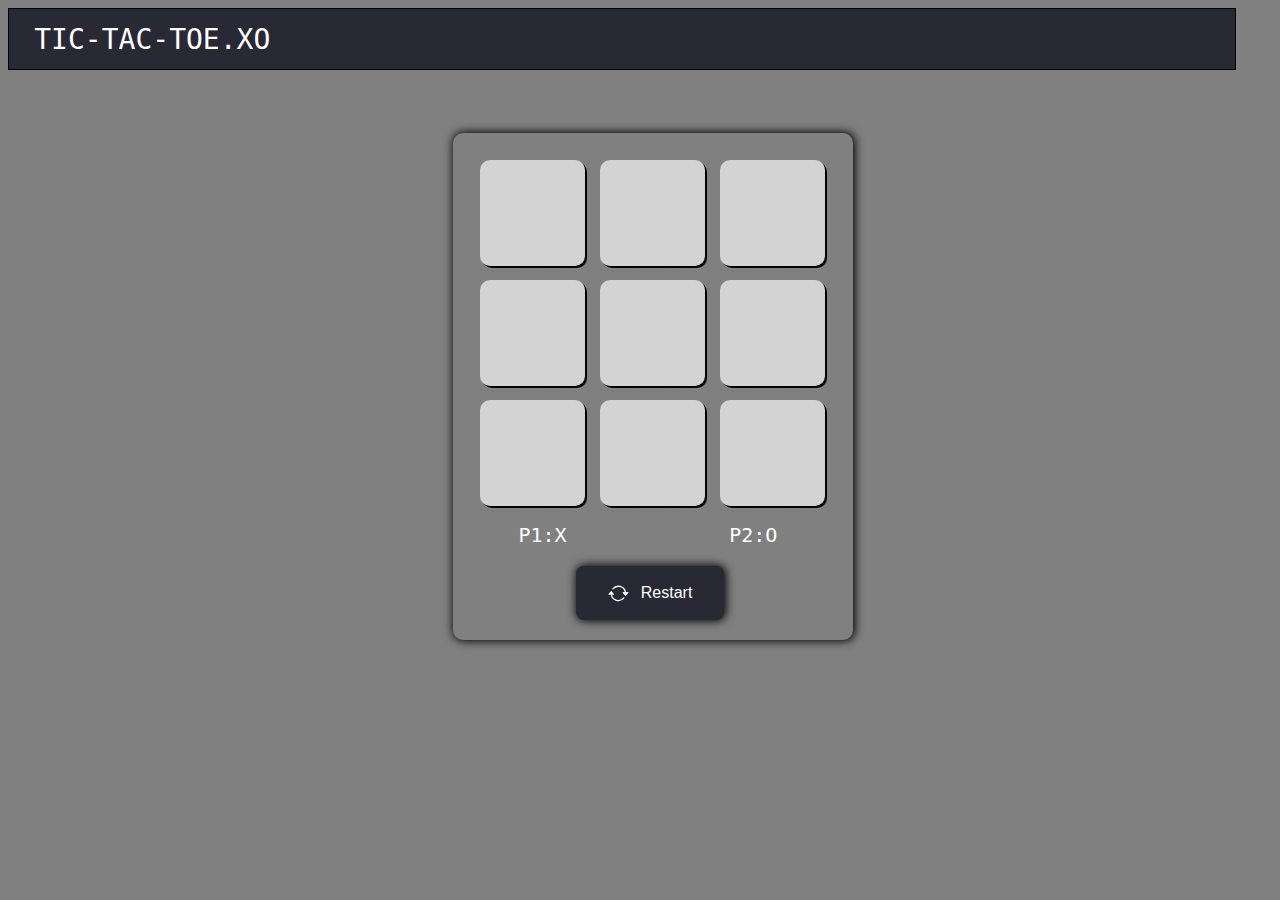
==== tictactoe.html @ a0bc3f32 "Add files via upload" ====
<!DOCTYPE html>
<html lang="en">
<head>
    <meta charset="UTF-8">
    <meta http-equiv="X-UA-Compatible" content="IE=edge">
    <meta name="viewport" content="width=device-width, initial-scale=1.0">
    <title>Document</title>
</head>
<style>

   

.grid{
    display:grid;
    grid-template-columns:120px 120px 120px;
    grid-template-rows:120px 120px 120px;
    padding:20px;

    box-shadow:1px 0px 10px 1px black;
    border-radius:10px;
    

    
}  

#items{
    border:3px dashed lightgray;
    border-radius:10px;
    background-color:lightgray;
    padding-top:15%;
    text-align:center;
    align-items:center;
    font-family:monospace;
    margin:6%;
    box-shadow:2px 2px black;
    text-shadow:3px 3px grey;

}

#items:hover{
    box-shadow:3px 0px 15px 3px black;
}

.cross{
    font-size: 60px;
    text-align: center;
    animation:blow 200ms;
    }
@keyframes blow{
    0%{font-size:0px; }
    100%{font-size:60px; }
}

.button {
  color: white;
  background-color: #282934;
  font-weight: 500;
  border-radius: 0.5rem;
  font-size: 1rem;
  line-height: 2rem;
  padding-left: 2rem;
  padding-right: 2rem;
  padding-top: 0.7rem;
  padding-bottom: 0.7rem;
  text-align: center;
  margin-right: 0.5rem;
  display: inline-flex;
  align-items: center;
  border: none;
  margin-left:95px;
  margin-top:16px;
  box-shadow:1px 0px 10px 1px black;
  float:left;
}

.button:hover {
box-shadow:5px 0px 10px 1px black;

}

.button svg {
  display: inline;
  width: 1.3rem;
  height: 1.3rem;
  margin-right: 0.75rem;
  color: white;
}

.button:focus svg {
  animation: spin_357 0.5s linear;
  outline:none;
}

@keyframes spin_357 {
  from {
    transform: rotate(0deg);
  }

  to {
    transform: rotate(360deg);
  }
}


.box {
    border:0px solid black;
  display: flex;
  justify-content: center;
    margin-top:5%;
    width:50%;
    margin-left:26%;
}

.head{
     border:1px solid black;
     display:flex;
     align-items:center;
     padding-left:2%;
     height:60px;
     width:95%;
     background-color:#282934;
     margin-top:0;

}

.title{
    border:0px solid white;
    display:flex;
    color:white;

    font-size:28px;
    align-items:center;  
    font-family:monospace;  
    
}
.p1{
    border:0px dashed #282934;
    float:left;
    margin-left:10%;
    color:white;
    width:46px;
    padding: 1%;
    border-radius: 7px;
}

.p2{
    border:0px dashed #282934;
    margin-left:72%;
    color:white;
    width: 46px;
    padding: 1%;
    border-radius: 7px;
    }


.player{
    border:0px solid  white;
    height:20px;
    width:340px;
    margin-left:7%;
    margin-top:5%;
    font-family: monospace;
    font-size: 20px;
}



.p1bx{
    border: 1px solid white;
    height: 20px;
    width: 2px;
    float: left;
}

</style>

<body style="background-color:gray; background-image:url('bg4.png');">

<div class="head">
<div class="title">TIC-TAC-TOE.XO</div>
</div>
<div class="box">
<div class="grid">
    <div id="items" class="one"></div>
    <div id="items" class="two"></div>
    <div id="items" class="three"></div>
    <div id="items" class="four"></div>
    <div id="items" class="five"></div>
    <div id="items" class="six"></div>
    <div id="items" class="seven"></div>
    <div id="items" class="eight"></div>
    <div id="items" class="nine"></div>
<div>

<div class="player"> 
    <div class="p1">P1:X
        <div class="p1box">
        </div>
    </div>
    <div class="p2">P2:O</div>
<div>

    <button  class="button" type="button" onclick="refresh()">
        <svg viewBox="0 0 16 16" class="bi bi-arrow-repeat" fill="currentColor" height="16" width="16" xmlns="http://www.w3.org/2000/svg">
        <path d="M11.534 7h3.932a.25.25 0 0 1 .192.41l-1.966 2.36a.25.25 0 0 1-.384 0l-1.966-2.36a.25.25 0 0 1 .192-.41zm-11 2h3.932a.25.25 0 0 0 .192-.41L2.692 6.23a.25.25 0 0 0-.384 0L.342 8.59A.25.25 0 0 0 .534 9z"></path>
        <path d="M8 3c-1.552 0-2.94.707-3.857 1.818a.5.5 0 1 1-.771-.636A6.002 6.002 0 0 1 13.917 7H12.9A5.002 5.002 0 0 0 8 3zM3.1 9a5.002 5.002 0 0 0 8.757 2.182.5.5 0 1 1 .771.636A6.002 6.002 0 0 1 2.083 9H3.1z" fill-rule="evenodd"></path>
      </svg>
          Restart
      </button>
         
      
<div>      
      


<div id="display"></div>
<div id="win"></div>







<script>

//var winbox=[];
//winbox=JSON.stringify(winbox);
 //console.log(` reset winbox ${winbox}`);
 //console.log(`reset winbox ${JSON.stringify(winbox)}`);

 let onevalid=true;
let twovalid=true;
let threevalid=true;
let fourvalid=true;
let fivevalid=true;
let sixvalid=true;
let sevenvalid=true;
let eightvalid=true;
let ninevalid=true;





let p1=document.querySelector(".p1");
let p2=document.querySelector(".p2");
let current="X";
var b
b=onevalid && twovalid & threevalid && fourvalid && fivevalid && sixvalid && sevenvalid && eightvalid && ninevalid ;
console.log(b);
var player={"X":'p1',"O":'p2'};

p1.addEventListener("click",function(){
    b=onevalid && twovalid & threevalid && fourvalid && fivevalid && sixvalid && sevenvalid && eightvalid && ninevalid ;
    console.log(onevalid);
    console.log("b"+b);

   if(b){
    p2.innerHTML=`P2:${current}`;
    player[current]='p2'
    p1.innerHTML=`P1:${(current=="X")?"O":"X"}`;
    player[(current=="X")?"O":"X"]='p1';
    current=(current=="O" )?"X":"O";
    console.log(player);
   };
});


p2.addEventListener("click",function(){
    // console.log(1);
    b==onevalid && twovalid & threevalid && fourvalid && fivevalid && sixvalid && sevenvalid && eightvalid && ninevalid ;
   if(b){ 
    player[current]='p2';
    p2.innerHTML=`P2:${current}`;
    p1.innerHTML=`P1:${(current=="X")?"O":"X"}`;
    player[(current=="X")?"O":"X"]='p1';
    current=(current=="O" )?"X":"O";
   };
});



var one=document.querySelector(".one");
var two=document.querySelector(".two");
var three=document.querySelector(".three");
var four=document.querySelector(".four");
var five=document.querySelector(".five");
var six=document.querySelector(".six");
var seven=document.querySelector(".seven");
var eight=document.querySelector(".eight");
var nine=document.querySelector(".nine");




const win=[
    [1,5,9],
    [3,5,7],
    [1,4,7],
    [2,5,8],
    [3,6,9],
    [1,2,3],
    [4,5,6],
    [7,8,9]
]

let userx=[];
let usero=[];
const index={1:one,2:two,3:three,4:four,5:five,6:six,7:seven,8:eight,9:nine};
const listuser={"X":userx,"O":usero};
let notwin=true;


one.addEventListener("click",function(){
    if(onevalid && notwin){
    one.classList.add("cross");
   
    one.innerHTML=current;
    if(current=="X"){
        userx.push(1);   
    }
    else{
        usero.push(1);   
    };
    
    check(current,listuser[current]);
    current=(current=="O" )?"X":"O";
    };
    onevalid=false;
   console.log(onevalid)

});


two.addEventListener("click",function(){

    if(twovalid && notwin){

    two.classList.add("cross");
    
    two.innerHTML=current;
    if(current=="X"){
        userx.push(2);
    }
    else{
        usero.push(2);
    };
    check(current,listuser[current]);
    current=(current=="O")?"X":"O";
};

twovalid=false;
//console.log(current);

    
});

three.addEventListener("click",function(){
    if(threevalid && notwin){
    three.classList.add("cross");
    //console.log(winbox);
    
    three.innerHTML=current;
        if(current=="X"){
        userx.push(3);
        
    }
    else{
        usero.push(3);
    };
    check(current,listuser[current]);
    current=(current=="O")?"X":"O";
    console.log(winbox);
   // document.getElementById("win").innerHTML=notwin;
};
    threevalid=false;
    //console.log(current);

});

four.addEventListener("click",function(){
    if(fourvalid && notwin){
    four.classList.add("cross");
   
    four.innerHTML=current;

    if(current=="X"){
        userx.push(4);
    }
    else{
        usero.push(4);
    };
    check(current,listuser[current]);
    current=(current=="O")?"X":"O";

};
    fourvalid=false;
   // console.log(current);

});

five.addEventListener("click",function(){
    if(fivevalid && notwin){
    five.classList.add("cross");
   
    five.innerHTML=current;
    
    if(current=="X"){
        userx.push(5);
    }
    else{
        usero.push(5);
    };
    check(current,listuser[current]);
    current=(current=="O")?"X":"O";
    console.log(winbox);

};
    fivevalid=false;
    //console.log(current);

});
six.addEventListener("click",function(){
    if(sixvalid && notwin){
    six.classList.add("cross");
  
    six.innerHTML=current;
    
    if(current=="X"){
        userx.push(6);
    }
    else{
        usero.push(6);
    }
    check(current,listuser[current]);
    current=(current=="O")?"X":"O";
    console.log(winbox);

};
    sixvalid=false;
   // console.log(current);

});
seven.addEventListener("click",function(){
    if(sevenvalid && notwin){
    seven.classList.add("cross");
    
    seven.innerHTML=current;

    if(current=="X"){
        userx.push(7);
    }
    else{
        usero.push(7);
    }
    check(current,listuser[current]);
    current=(current=="O")?"X":"O";

};
    sevenvalid=false;
    //console.log(current);

});

eight.addEventListener("click",function(){
    if(eightvalid && notwin ){
    eight.classList.add("cross");
    
    eight.innerHTML=current;
    
    if(current=="X"){
        userx.push(8);
    }
    else{
        usero.push(8);
    }
    check(current,listuser[current]);
    current=(current=="O")?"X":"O";
    console.log(winbox);

};
    eightvalid=false;

});
nine.addEventListener("click",function(){
    if(ninevalid && notwin){
    nine.classList.add("cross");
    
    nine.innerHTML=current;
   
    if(current=="X"){
        userx.push(9);
    }
    else{
        usero.push(9);
    }
    check(current,listuser[current]);
    current=(current=="O" )?"X":"O";
    //console.log(userx);
    console.log(` 9th ${winbox}`);

};
    ninevalid=false;
});

//check(current,listuser[current]);


var winbox=[];


function check(current,list){
    
let z='';
for(let i=0;i<win.length;i++){
    let value=0;
    let iswin=false;
    for(let i1=0;i1<win[i].length;i1++){
        if(list.includes(win[i][i1])){
            value++;
          //  console.log(value);    
        }
        if(value==3){
            iswin=true;

            winbox=win[i];
            console.log(`winbox ${winbox}`);

            break;
        }
        else{
         //   console.log(iswin);
            let ccc=0;
        }
}
    if(iswin){
        z="win - "+player[current];
        if(player[current]=="p1"){
            p1.style.color="green";
            p2.style.color="red";
            p1.style.background="white";
            p2.style.background="white";


        }
        else{
            p1.style.color="red";
            p2.style.color="green";
            p1.style.background="white";
            p2.style.background="white";
        };

        console.log(z);
        for(let i=0;i<winbox.length;i++){
        
            index[winbox[i]].style.color="white";
            index[winbox[i]].style.background="#282934";    
        };
        var winbox=[];
        console.log(`winbox 2nd ${winbox}`);
        notwin=false;
    
        break;

    }
    

}

document.getElementById("display").innerHTML="";


};

function refresh(){
    window.location.reload();
};



</script>    


</body>
</html>
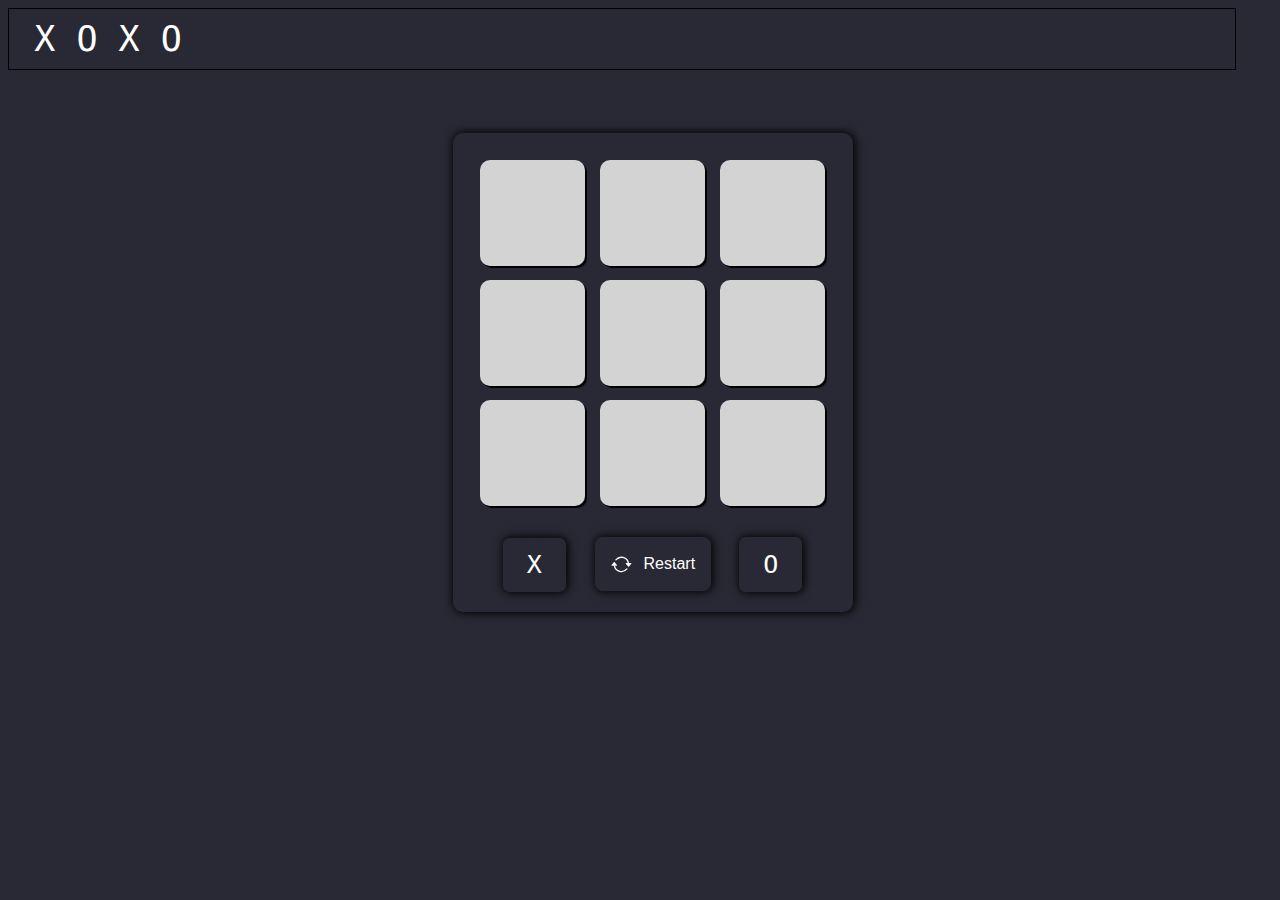
==== commit b64478c0: "Add files via upload" ====
--- a/tictactoe.html
+++ b/tictactoe.html
@@ -12,33 +12,32 @@
 
 .grid{
     display:grid;
-    grid-template-columns:120px 120px 120px;
-    grid-template-rows:120px 120px 120px;
+    grid-template-columns:120px 120px 120px ;
+    grid-template-rows:120px 120px 120px ;
     padding:20px;
-
     box-shadow:1px 0px 10px 1px black;
     border-radius:10px;
-    
-
-    
+
+       
 }  
 
 #items{
     border:3px dashed lightgray;
     border-radius:10px;
     background-color:lightgray;
-    padding-top:15%;
+    padding-top:14%;
     text-align:center;
     align-items:center;
     font-family:monospace;
     margin:6%;
     box-shadow:2px 2px black;
     text-shadow:3px 3px grey;
-
+    
 }
 
 #items:hover{
     box-shadow:3px 0px 15px 3px black;
+    
 }
 
 .cross{
@@ -58,8 +57,8 @@
   border-radius: 0.5rem;
   font-size: 1rem;
   line-height: 2rem;
-  padding-left: 2rem;
-  padding-right: 2rem;
+  padding-left: 1rem;
+  padding-right: 1rem;
   padding-top: 0.7rem;
   padding-bottom: 0.7rem;
   text-align: center;
@@ -67,8 +66,8 @@
   display: inline-flex;
   align-items: center;
   border: none;
-  margin-left:95px;
-  margin-top:16px;
+  margin-left:20px;
+  margin-top:0px;
   box-shadow:1px 0px 10px 1px black;
   float:left;
 }
@@ -128,28 +127,45 @@
     display:flex;
     color:white;
 
-    font-size:28px;
+    font-size:35px;
     align-items:center;  
     font-family:monospace;  
     
 }
 .p1{
-    border:0px dashed #282934;
+    border:5px dashed #282934;
     float:left;
-    margin-left:10%;
+    margin-left:6.4%;
     color:white;
     width:46px;
+    height: 30px;
     padding: 1%;
     border-radius: 7px;
+    margin-right: 2.7%;
+    margin-top: 0.3%;
+    padding-top: 2%;
+    padding-bottom: 2%;
+    text-align: center;
+    box-shadow: 1px 0px 10px 1px black;
+    font-size: 25px;
+
 }
 
 .p2{
-    border:0px dashed #282934;
-    margin-left:72%;
+    border:5px dashed #282934;
+    margin-left:76%;
     color:white;
     width: 46px;
     padding: 1%;
+    height: 30px;
+    padding-top: 8px;
+    padding-bottom: 7px;
     border-radius: 7px;
+    margin-top: 7%;
+    box-shadow: 1px 0px 10px 1px black;
+    text-align: center;
+    font-size: 25px;
+
     }
 
 
@@ -174,10 +190,10 @@
 
 </style>
 
-<body style="background-color:gray; background-image:url('bg4.png');">
+<body style="background-color:gray; background-image:url('bg.png');">
 
 <div class="head">
-<div class="title">TIC-TAC-TOE.XO</div>
+<div class="title">X O X O</div>
 </div>
 <div class="box">
 <div class="grid">
@@ -193,21 +209,21 @@
 <div>
 
 <div class="player"> 
-    <div class="p1">P1:X
-        <div class="p1box">
-        </div>
+
+    <div class="p1" style="float: left;">X
+        
     </div>
-    <div class="p2">P2:O</div>
-<div>
-
-    <button  class="button" type="button" onclick="refresh()">
+
+  
+    <button  class="button" type="button" onclick="refresh()" style="float:left;">
         <svg viewBox="0 0 16 16" class="bi bi-arrow-repeat" fill="currentColor" height="16" width="16" xmlns="http://www.w3.org/2000/svg">
         <path d="M11.534 7h3.932a.25.25 0 0 1 .192.41l-1.966 2.36a.25.25 0 0 1-.384 0l-1.966-2.36a.25.25 0 0 1 .192-.41zm-11 2h3.932a.25.25 0 0 0 .192-.41L2.692 6.23a.25.25 0 0 0-.384 0L.342 8.59A.25.25 0 0 0 .534 9z"></path>
         <path d="M8 3c-1.552 0-2.94.707-3.857 1.818a.5.5 0 1 1-.771-.636A6.002 6.002 0 0 1 13.917 7H12.9A5.002 5.002 0 0 0 8 3zM3.1 9a5.002 5.002 0 0 0 8.757 2.182.5.5 0 1 1 .771.636A6.002 6.002 0 0 1 2.083 9H3.1z" fill-rule="evenodd"></path>
       </svg>
           Restart
       </button>
-         
+<div class="p2">O</div>
+
       
 <div>      
       
@@ -257,9 +273,9 @@
     console.log("b"+b);
 
    if(b){
-    p2.innerHTML=`P2:${current}`;
+    p2.innerHTML=`${current}`;
     player[current]='p2'
-    p1.innerHTML=`P1:${(current=="X")?"O":"X"}`;
+    p1.innerHTML=`${(current=="X")?"O":"X"}`;
     player[(current=="X")?"O":"X"]='p1';
     current=(current=="O" )?"X":"O";
     console.log(player);
@@ -323,12 +339,12 @@
     else{
         usero.push(1);   
     };
-    
+    onevalid=false;
     check(current,listuser[current]);
     current=(current=="O" )?"X":"O";
     };
-    onevalid=false;
-   console.log(onevalid)
+  //  draw();
+   console.log(onevalid);
 
 });
 
@@ -346,11 +362,13 @@
     else{
         usero.push(2);
     };
+    twovalid=false;
     check(current,listuser[current]);
     current=(current=="O")?"X":"O";
-};
-
-twovalid=false;
+  //  draw();
+};
+
+
 //console.log(current);
 
     
@@ -369,12 +387,14 @@
     else{
         usero.push(3);
     };
+    threevalid=false;
     check(current,listuser[current]);
     current=(current=="O")?"X":"O";
     console.log(winbox);
+   // draw();
    // document.getElementById("win").innerHTML=notwin;
 };
-    threevalid=false;
+    
     //console.log(current);
 
 });
@@ -391,11 +411,13 @@
     else{
         usero.push(4);
     };
+    fourvalid=false;
     check(current,listuser[current]);
     current=(current=="O")?"X":"O";
-
-};
-    fourvalid=false;
+   // draw();
+
+};
+    
    // console.log(current);
 
 });
@@ -412,12 +434,14 @@
     else{
         usero.push(5);
     };
+    fivevalid=false;
     check(current,listuser[current]);
     current=(current=="O")?"X":"O";
     console.log(winbox);
-
-};
-    fivevalid=false;
+  //  draw();
+
+};
+   
     //console.log(current);
 
 });
@@ -433,12 +457,14 @@
     else{
         usero.push(6);
     }
+    sixvalid=false;
     check(current,listuser[current]);
     current=(current=="O")?"X":"O";
     console.log(winbox);
-
-};
-    sixvalid=false;
+   // draw();
+
+};
+   
    // console.log(current);
 
 });
@@ -454,11 +480,13 @@
     else{
         usero.push(7);
     }
+    sevenvalid=false;
     check(current,listuser[current]);
     current=(current=="O")?"X":"O";
-
-};
-    sevenvalid=false;
+  //  draw();
+
+};
+    
     //console.log(current);
 
 });
@@ -475,12 +503,15 @@
     else{
         usero.push(8);
     }
+    eightvalid=false;
     check(current,listuser[current]);
     current=(current=="O")?"X":"O";
     console.log(winbox);
-
-};
-    eightvalid=false;
+   // draw();
+    
+
+};
+    
 
 });
 nine.addEventListener("click",function(){
@@ -495,23 +526,33 @@
     else{
         usero.push(9);
     }
-    check(current,listuser[current]);
+    ninevalid=false;
+
+    check(current,listuser[current]);
+    
     current=(current=="O" )?"X":"O";
     //console.log(userx);
-    console.log(` 9th ${winbox}`);
-
-};
-    ninevalid=false;
+    console.log(` 9th ${ninevalid}`);
+    draw();
+
+};
+    
 });
 
 //check(current,listuser[current]);
-
+ var c= (onevalid==false && twovalid==false && threevalid ==false && fourvalid==false &&  fivevalid ==false && sixvalid==false && sevenvalid==false && eightvalid==false && ninevalid==false );
+ 
+ 
 
 var winbox=[];
 
 
+
+
+
 function check(current,list){
-    
+   
+      
 let z='';
 for(let i=0;i<win.length;i++){
     let value=0;
@@ -521,7 +562,10 @@
             value++;
           //  console.log(value);    
         }
-        if(value==3){
+
+
+
+    if(value==3){
             iswin=true;
 
             winbox=win[i];
@@ -530,25 +574,40 @@
             break;
         }
         else{
-         //   console.log(iswin);
-            let ccc=0;
+            
+    console.log(iswin);
+    var draw= !(onevalid || twovalid || threevalid || fourvalid || fivevalid || sixvalid || sevenvalid || eightvalid || ninevalid );
+    if(draw){
+            console.log(b);
+            p2.style.boxShadow="1px 0px 10px 3px orange";
+            p1.style.boxShadow="1px 0px 10px 3px orange";
+         };
+
+    }
+}
+
+    if(iswin){
+
+
+
+        z="win - "+player[current];
+        
+        if(player[current]=="p1"){
+            p1.style.boxShadow="1px 0px 10px 3px green";
+            p2.style.boxShadow="1px 0px 10px 3px red";
+            console.log(`b= `+b);
+           // p1.style.background="lightgray";
+           // p2.style.background="lightgray";
+
+
         }
-}
-    if(iswin){
-        z="win - "+player[current];
-        if(player[current]=="p1"){
-            p1.style.color="green";
-            p2.style.color="red";
-            p1.style.background="white";
-            p2.style.background="white";
-
-
-        }
+       
         else{
-            p1.style.color="red";
-            p2.style.color="green";
-            p1.style.background="white";
-            p2.style.background="white";
+            p2.style.boxShadow="1px 0px 10px 3px green";
+            p1.style.boxShadow="1px 0px 10px 3px red";
+          
+          //  p1.style.background="white";
+           // p2.style.background="white";
         };
 
         console.log(z);
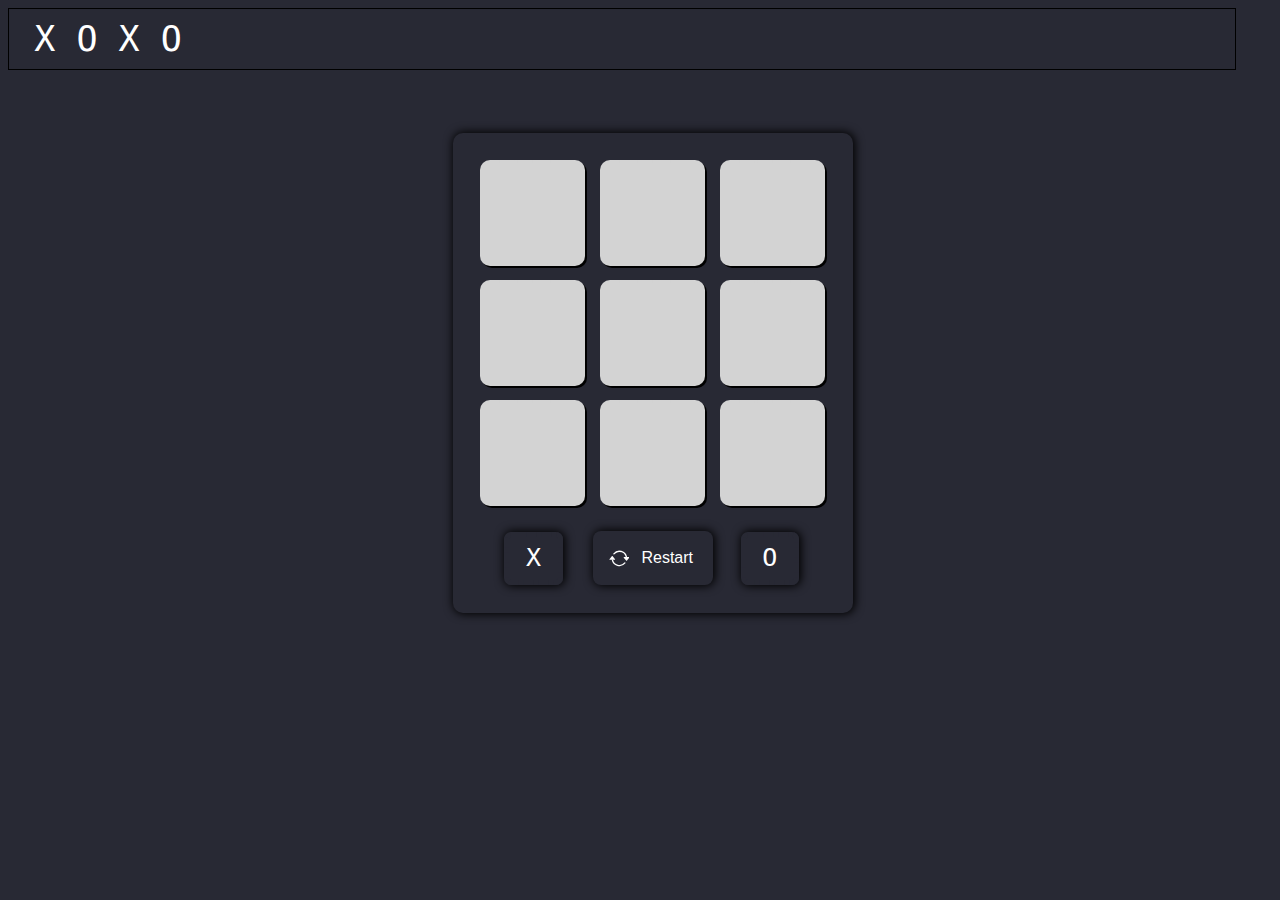
==== commit e696cc95: "Add files via upload" ====
--- a/tictactoe.html
+++ b/tictactoe.html
@@ -4,21 +4,21 @@
     <meta charset="UTF-8">
     <meta http-equiv="X-UA-Compatible" content="IE=edge">
     <meta name="viewport" content="width=device-width, initial-scale=1.0">
-    <title>Document</title>
+    <title>TictacToe</title>
 </head>
+
+
 <style>
-
-   
 
 .grid{
     display:grid;
     grid-template-columns:120px 120px 120px ;
-    grid-template-rows:120px 120px 120px ;
+    grid-template-rows:120px 120px 120px 80px;
     padding:20px;
     box-shadow:1px 0px 10px 1px black;
     border-radius:10px;
-
-       
+    
+    
 }  
 
 #items{
@@ -66,10 +66,12 @@
   display: inline-flex;
   align-items: center;
   border: none;
-  margin-left:20px;
-  margin-top:0px;
+  margin-left:0px;
+  margin-top:15%;
   box-shadow:1px 0px 10px 1px black;
   float:left;
+  height: 54px;
+  width: 120px;
 }
 
 .button:hover {
@@ -102,12 +104,14 @@
 
 
 .box {
-    border:0px solid black;
+    border:0px solid white;
   display: flex;
   justify-content: center;
     margin-top:5%;
     width:50%;
     margin-left:26%;
+    margin-bottom: 2%;
+    
 }
 
 .head{
@@ -135,40 +139,44 @@
 .p1{
     border:5px dashed #282934;
     float:left;
-    margin-left:6.4%;
+    margin-left:26.4%;
     color:white;
     width:46px;
     height: 30px;
     padding: 1%;
     border-radius: 7px;
     margin-right: 2.7%;
-    margin-top: 0.3%;
-    padding-top: 2%;
-    padding-bottom: 2%;
+    margin-top: 15.5%;
+    padding-top: 5%;
+    padding-bottom: 6.2%;
+
     text-align: center;
     box-shadow: 1px 0px 10px 1px black;
     font-size: 25px;
+    font-family: monospace;
 
 }
 
 .p2{
     border:5px dashed #282934;
-    margin-left:76%;
+    margin-left:23.4%;
     color:white;
     width: 46px;
     padding: 1%;
     height: 30px;
-    padding-top: 8px;
-    padding-bottom: 7px;
+    padding-top: 5%;
+    padding-bottom: 6.2%;
     border-radius: 7px;
-    margin-top: 7%;
+    margin-top: 15.5%;
     box-shadow: 1px 0px 10px 1px black;
     text-align: center;
     font-size: 25px;
-
-    }
-
-
+    font-family: monospace;
+
+
+    }
+
+/*
 .player{
     border:0px solid  white;
     height:20px;
@@ -178,64 +186,73 @@
     font-family: monospace;
     font-size: 20px;
 }
-
-
-
+*/
+
+/*
 .p1bx{
     border: 1px solid white;
     height: 20px;
     width: 2px;
     float: left;
 }
+*/
+footr{
+
+    border: 1px solid white;
+    height: 100px;
+    width:1000px;
+
+}
 
 </style>
 
 <body style="background-color:gray; background-image:url('bg.png');">
 
-<div class="head">
-<div class="title">X O X O</div>
+<header class="head">
+    <div class="title">
+        X O X O
+    </div>
+</header>
+
+
+<div class="box">
+
+    <div class="grid">
+        <div id="items" class="one"></div>
+        <div id="items" class="two"></div>
+        <div id="items" class="three"></div>
+        <div id="items" class="four"></div>
+        <div id="items" class="five"></div>
+        <div id="items" class="six"></div>
+        <div id="items" class="seven"></div>
+        <div id="items" class="eight"></div>
+        <div id="items" class="nine"></div>
+        
+       
+        <div class="p1" id="box1" style="float: left;">
+            X        
+        </div>
+
+        <button  class="button" type="button" onclick="refresh()" style="float:left;">
+            <svg viewBox="0 0 16 16" class="bi bi-arrow-repeat" fill="currentColor" height="16" width="16" xmlns="http://www.w3.org/2000/svg">
+              <path d="M11.534 7h3.932a.25.25 0 0 1 .192.41l-1.966 2.36a.25.25 0 0 1-.384 0l-1.966-2.36a.25.25 0 0 1 .192-.41zm-11 2h3.932a.25.25 0 0 0 .192-.41L2.692 6.23a.25.25 0 0 0-.384 0L.342 8.59A.25.25 0 0 0 .534 9z"></path>
+              <path d="M8 3c-1.552 0-2.94.707-3.857 1.818a.5.5 0 1 1-.771-.636A6.002 6.002 0 0 1 13.917 7H12.9A5.002 5.002 0 0 0 8 3zM3.1 9a5.002 5.002 0 0 0 8.757 2.182.5.5 0 1 1 .771.636A6.002 6.002 0 0 1 2.083 9H3.1z" fill-rule="evenodd"></path>
+            </svg>
+            Restart
+        </button>
+
+        <div class="p2" id="box2">
+            O
+        </div>
+        
+
+    </div>
 </div>
-<div class="box">
-<div class="grid">
-    <div id="items" class="one"></div>
-    <div id="items" class="two"></div>
-    <div id="items" class="three"></div>
-    <div id="items" class="four"></div>
-    <div id="items" class="five"></div>
-    <div id="items" class="six"></div>
-    <div id="items" class="seven"></div>
-    <div id="items" class="eight"></div>
-    <div id="items" class="nine"></div>
-<div>
-
-<div class="player"> 
-
-    <div class="p1" style="float: left;">X
-        
-    </div>
-
-  
-    <button  class="button" type="button" onclick="refresh()" style="float:left;">
-        <svg viewBox="0 0 16 16" class="bi bi-arrow-repeat" fill="currentColor" height="16" width="16" xmlns="http://www.w3.org/2000/svg">
-        <path d="M11.534 7h3.932a.25.25 0 0 1 .192.41l-1.966 2.36a.25.25 0 0 1-.384 0l-1.966-2.36a.25.25 0 0 1 .192-.41zm-11 2h3.932a.25.25 0 0 0 .192-.41L2.692 6.23a.25.25 0 0 0-.384 0L.342 8.59A.25.25 0 0 0 .534 9z"></path>
-        <path d="M8 3c-1.552 0-2.94.707-3.857 1.818a.5.5 0 1 1-.771-.636A6.002 6.002 0 0 1 13.917 7H12.9A5.002 5.002 0 0 0 8 3zM3.1 9a5.002 5.002 0 0 0 8.757 2.182.5.5 0 1 1 .771.636A6.002 6.002 0 0 1 2.083 9H3.1z" fill-rule="evenodd"></path>
-      </svg>
-          Restart
-      </button>
-<div class="p2">O</div>
-
-      
-<div>      
-      
-
-
-<div id="display"></div>
-<div id="win"></div>
-
-
-
-
-
+
+<footer>
+
+
+</footer>
 
 
 <script>
@@ -259,10 +276,10 @@
 
 
 
-let p1=document.querySelector(".p1");
-let p2=document.querySelector(".p2");
+let p1=document.querySelector("#box1");
+let p2=document.querySelector("#box2");
 let current="X";
-var b
+var b;
 b=onevalid && twovalid & threevalid && fourvalid && fivevalid && sixvalid && sevenvalid && eightvalid && ninevalid ;
 console.log(b);
 var player={"X":'p1',"O":'p2'};
@@ -288,8 +305,8 @@
     b==onevalid && twovalid & threevalid && fourvalid && fivevalid && sixvalid && sevenvalid && eightvalid && ninevalid ;
    if(b){ 
     player[current]='p2';
-    p2.innerHTML=`P2:${current}`;
-    p1.innerHTML=`P1:${(current=="X")?"O":"X"}`;
+    p2.innerHTML=`${current}`;
+    p1.innerHTML=`${(current=="X")?"O":"X"}`;
     player[(current=="X")?"O":"X"]='p1';
     current=(current=="O" )?"X":"O";
    };
@@ -415,7 +432,6 @@
     check(current,listuser[current]);
     current=(current=="O")?"X":"O";
    // draw();
-
 };
     
    // console.log(current);
@@ -551,8 +567,6 @@
 
 
 function check(current,list){
-   
-      
 let z='';
 for(let i=0;i<win.length;i++){
     let value=0;
@@ -627,7 +641,7 @@
 
 }
 
-document.getElementById("display").innerHTML="";
+//document.getElementById("display").innerHTML="";
 
 
 };
